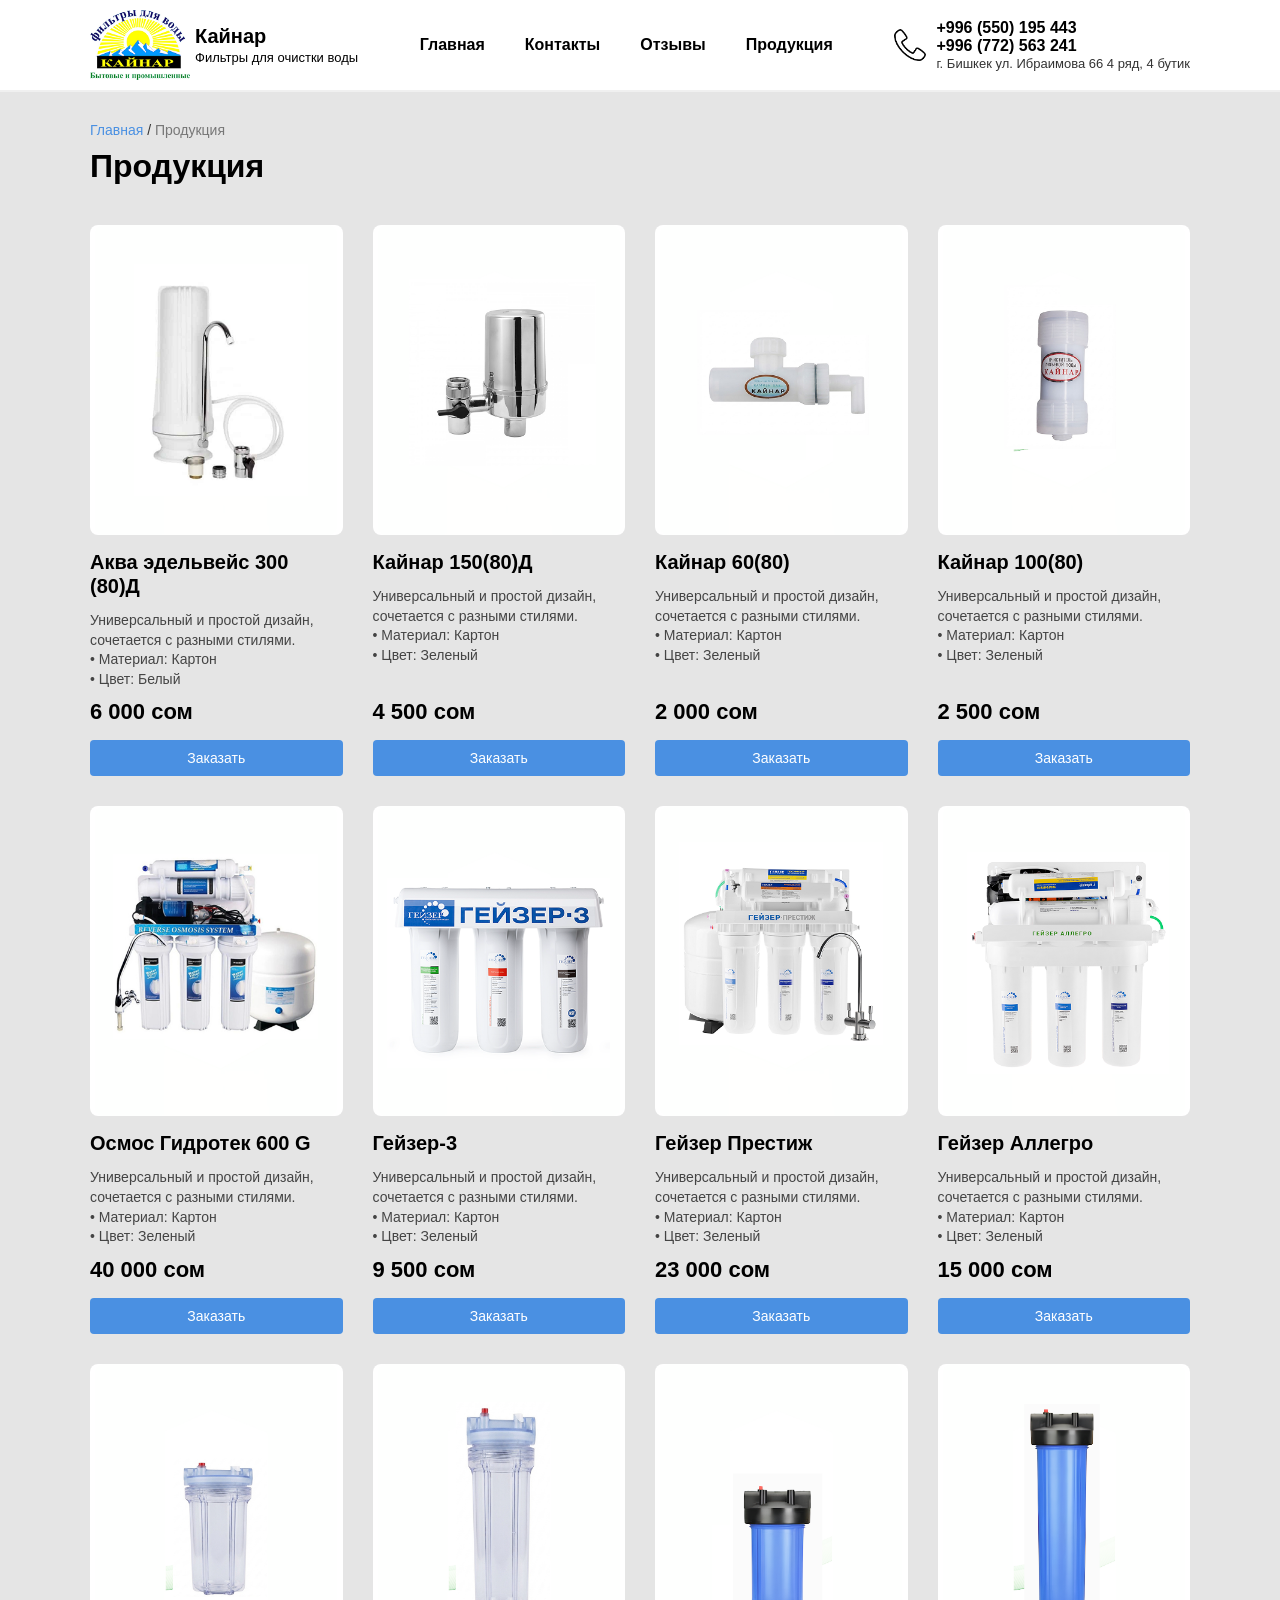
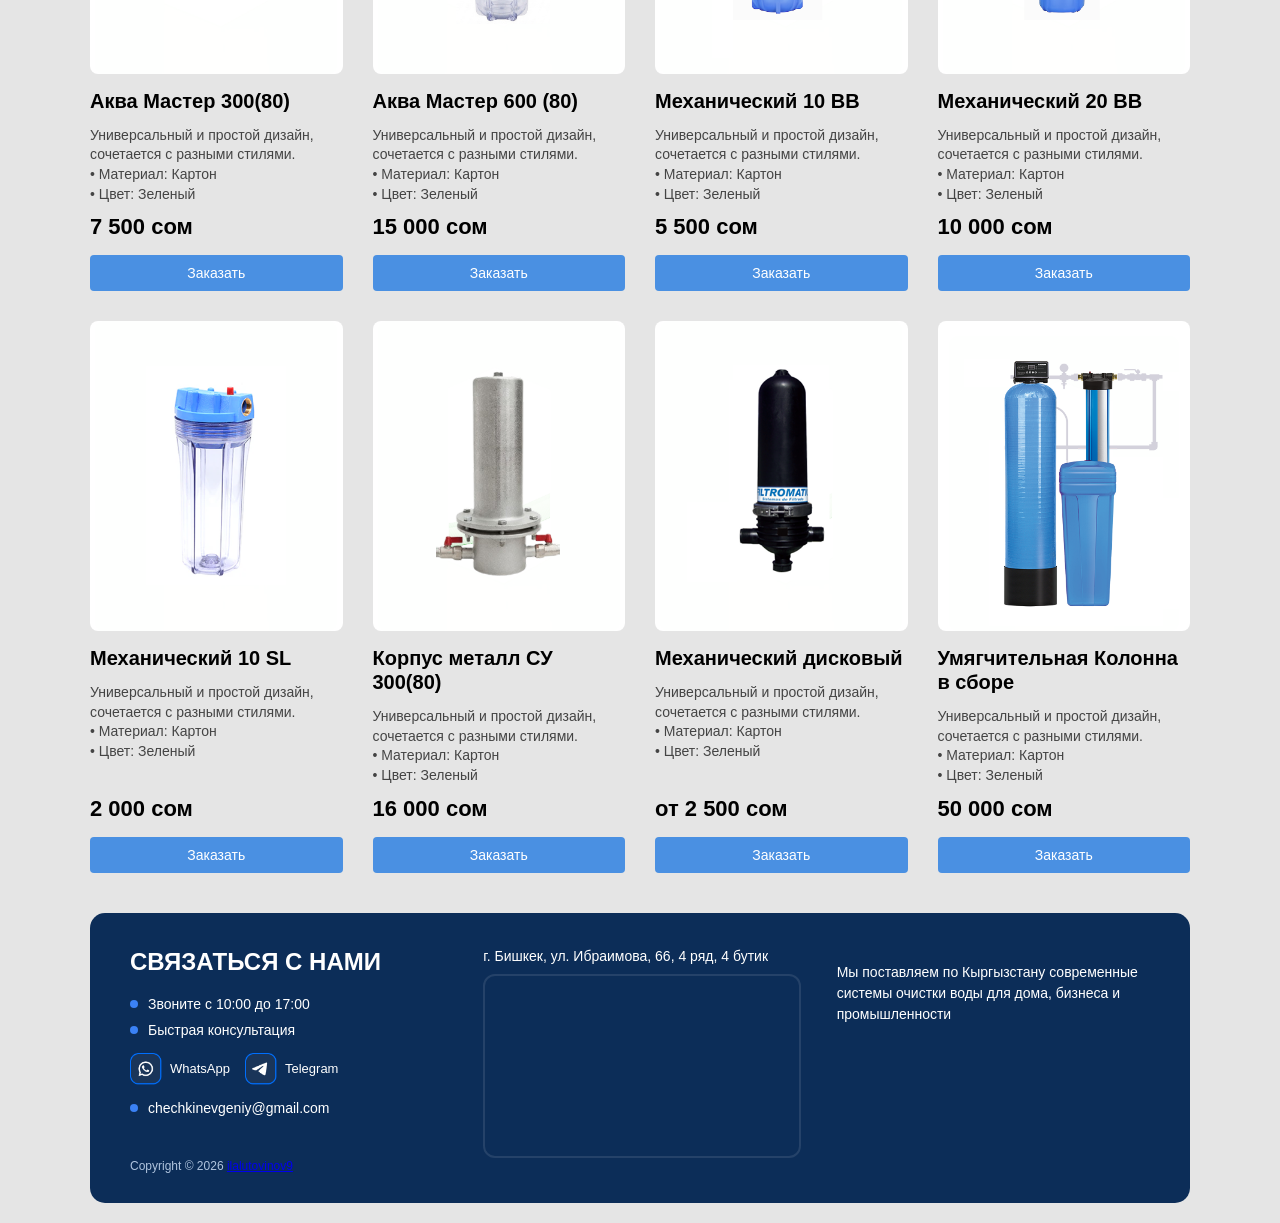
==== catalog.html @ 55c4bbbb "Update: Added SEO files and structure" ====
<!DOCTYPE html>
<html lang="ru">
<head>
    <meta charset="UTF-8">
    <title>Продукция | Кайнар</title>
    <link rel="stylesheet" href="style.css">
</head>
<body>

<header class="main-header">
    <div class="header-container">
        <a href="index.html" class="logo-box">
            <img src="images/logo.png" alt="Лого" class="logo-img">
            <div class="logo-text">
                <span class="company-name">Кайнар</span>
                <span class="company-desc">Фильтры для очистки воды</span>
            </div>
        </a>

        <nav class="main-nav">
            <a href="index.html">Главная</a>
            <a href="contacts.html">Контакты</a>
            <a href="reviews.html">Отзывы</a>
            <a href="catalog.html">Продукция</a>
        </nav>

        <div class="header-contacts">
           <img class="phone-img" src="images/phone.png" alt="Телефон">
           <div class="contacts-text-box">
                <div class="phones">
                    +996 (550) 195 443<br>
                    +996 (772) 563 241
                </div>
                <div class="address">г. Бишкек ул. Ибраимова 66 4 ряд, 4 бутик</div>
           </div>
        </div>
    </div>
</header>

<main class="products-page">
    <div class="container">
        
<div class="breadcrumbs">
    <a href="index.html">Главная</a> / <span>Продукция</span>
</div>
<h1 class="catalog-title">Продукция</h1>
        
        <div class="products-grid">
            <div class="product-card">
                <img src="images/product1.png" alt="Товар" class="product-img">
                <h3 class="product-name">Аква эдельвейс 300 (80)Д</h3>
                <p class="product-info">Универсальный и простой дизайн, сочетается с разными стилями.<br>• Материал: Картон<br>• Цвет: Белый</p>
                <div class="product-price">6 000 сом</div>
    
                <!-- Ссылка вместо кнопки -->
                <a href="https://wa.me/996550195443?text=Здравствуйте! Хочу заказать: Аква эдельвейс 300 (80)Д" 
                class="buy-btn" 
                target="_blank">
                Заказать
                </a>
            </div>
            <div class="product-card">
                <img src="images/product2.png" alt="Товар" class="product-img">
                <h3 class="product-name">Кайнар 150(80)Д</h3>
                <p class="product-info">Универсальный и простой дизайн, сочетается с разными стилями.<br>• Материал: Картон<br>• Цвет: Зеленый</p>
                <div class="product-price">4 500 сом</div>
                <!-- Ссылка вместо кнопки -->
                <a href="https://wa.me/996550195443?text=Здравствуйте! Хочу заказать: Кайнар 150(80)Д" 
                class="buy-btn" 
                target="_blank">
                Заказать
                </a>
            </div>
            <div class="product-card">
                <img src="images/product3.png" alt="Товар" class="product-img">
                <h3 class="product-name">Кайнар 60(80)</h3>
                <p class="product-info">Универсальный и простой дизайн, сочетается с разными стилями.<br>• Материал: Картон<br>• Цвет: Зеленый</p>
                <div class="product-price">2 000 сом</div>
                <!-- Ссылка вместо кнопки -->
                <a href="https://wa.me/996550195443?text=Здравствуйте! Хочу заказать: Кайнар 60(80)" 
                class="buy-btn" 
                target="_blank">
                Заказать
                </a>
            </div>
            <div class="product-card">
                <img src="images/product4.png" alt="Товар" class="product-img">
                <h3 class="product-name">Кайнар 100(80)</h3>
                <p class="product-info">Универсальный и простой дизайн, сочетается с разными стилями.<br>• Материал: Картон<br>• Цвет: Зеленый</p>
                <div class="product-price">2 500 сом</div>
                <!-- Ссылка вместо кнопки -->
                <a href="https://wa.me/996550195443?text=Здравствуйте! Хочу заказать: Кайнар 100(80)" 
                class="buy-btn" 
                target="_blank">
                Заказать
                </a>
            </div>
            <div class="product-card">
                <img src="images/product5.png" alt="Товар" class="product-img">
                <h3 class="product-name">Осмос Гидротек 600 G</h3>
                <p class="product-info">Универсальный и простой дизайн, сочетается с разными стилями.<br>• Материал: Картон<br>• Цвет: Зеленый</p>
                <div class="product-price">40 000 сом</div>
                <!-- Ссылка вместо кнопки -->
                <a href="https://wa.me/996550195443?text=Здравствуйте! Хочу заказать: Осмос Гидротек 600 G" 
                class="buy-btn" 
                target="_blank">
                Заказать
                </a>
            </div>
            <div class="product-card">
                <img src="images/product6.png" alt="Товар" class="product-img">
                <h3 class="product-name">Гейзер-3</h3>
                <p class="product-info">Универсальный и простой дизайн, сочетается с разными стилями.<br>• Материал: Картон<br>• Цвет: Зеленый</p>
                <div class="product-price">9 500 сом</div>
                <!-- Ссылка вместо кнопки -->
                <a href="https://wa.me/996550195443?text=Здравствуйте! Хочу заказать: Гейзер-3" 
                class="buy-btn" 
                target="_blank">
                Заказать
                </a>
            </div>
            <div class="product-card">
                <img src="images/product7.png" alt="Товар" class="product-img">
                <h3 class="product-name">Гейзер Престиж</h3>
                <p class="product-info">Универсальный и простой дизайн, сочетается с разными стилями.<br>• Материал: Картон<br>• Цвет: Зеленый</p>
                <div class="product-price">23 000 сом</div>
                <!-- Ссылка вместо кнопки -->
                <a href="https://wa.me/996550195443?text=Здравствуйте! Хочу заказать: Гейзер Престиж" 
                class="buy-btn" 
                target="_blank">
                Заказать
                </a>
            </div>
            <div class="product-card">
                <img src="images/product8.png" alt="Товар" class="product-img">
                <h3 class="product-name">Гейзер Аллегро</h3>
                <p class="product-info">Универсальный и простой дизайн, сочетается с разными стилями.<br>• Материал: Картон<br>• Цвет: Зеленый</p>
                <div class="product-price">15 000 сом</div>
                <!-- Ссылка вместо кнопки -->
                <a href="https://wa.me/996550195443?text=Здравствуйте! Хочу заказать: Гейзер Аллегро" 
                class="buy-btn" 
                target="_blank">
                Заказать
                </a>
            </div>
            <div class="product-card">
                <img src="images/product9.png" alt="Товар" class="product-img">
                <h3 class="product-name">Аква Мастер 300(80)</h3>
                <p class="product-info">Универсальный и простой дизайн, сочетается с разными стилями.<br>• Материал: Картон<br>• Цвет: Зеленый</p>
                <div class="product-price">7 500 сом</div>
                <!-- Ссылка вместо кнопки -->
                <a href="https://wa.me/996550195443?text=Здравствуйте! Хочу заказать: Аква Мастер 300(80)" 
                class="buy-btn" 
                target="_blank">
                Заказать
                </a>
            </div>
            <div class="product-card">
                <img src="images/product10.png" alt="Товар" class="product-img">
                <h3 class="product-name">Аква Мастер 600 (80)</h3>
                <p class="product-info">Универсальный и простой дизайн, сочетается с разными стилями.<br>• Материал: Картон<br>• Цвет: Зеленый</p>
                <div class="product-price">15 000 сом</div>
                <!-- Ссылка вместо кнопки -->
                <a href="https://wa.me/996550195443?text=Здравствуйте! Хочу заказать: Аква Мастер 600 (80)" 
                class="buy-btn" 
                target="_blank">
                Заказать
                </a>
            </div>
            <div class="product-card">
                <img src="images/product11.png" alt="Товар" class="product-img">
                <h3 class="product-name">Механический 10 ВВ</h3>
                <p class="product-info">Универсальный и простой дизайн, сочетается с разными стилями.<br>• Материал: Картон<br>• Цвет: Зеленый</p>
                <div class="product-price">5 500 сом</div>
                <!-- Ссылка вместо кнопки -->
                <a href="https://wa.me/996550195443?text=Здравствуйте! Хочу заказать: Механический 10 ВВ" 
                class="buy-btn" 
                target="_blank">
                Заказать
                </a>
            </div>
            <div class="product-card">
                <img src="images/product12.png" alt="Товар" class="product-img">
                <h3 class="product-name">Механический 20 BB</h3>
                <p class="product-info">Универсальный и простой дизайн, сочетается с разными стилями.<br>• Материал: Картон<br>• Цвет: Зеленый</p>
                <div class="product-price">10 000 сом</div>
                <!-- Ссылка вместо кнопки -->
                <a href="https://wa.me/996550195443?text=Здравствуйте! Хочу заказать: Механический 20 BB" 
                class="buy-btn" 
                target="_blank">
                Заказать
                </a>
            </div>
            <div class="product-card">
                <img src="images/product13.png" alt="Товар" class="product-img">
                <h3 class="product-name">Механический 10 SL</h3>
                <p class="product-info">Универсальный и простой дизайн, сочетается с разными стилями.<br>• Материал: Картон<br>• Цвет: Зеленый</p>
                <div class="product-price">2 000 сом</div>
                <!-- Ссылка вместо кнопки -->
                <a href="https://wa.me/996550195443?text=Здравствуйте! Хочу заказать: Механический 10 SL" 
                class="buy-btn" 
                target="_blank">
                Заказать
                </a>
            </div>
            <div class="product-card">
                <img src="images/product14.png" alt="Товар" class="product-img">
                <h3 class="product-name">Корпус металл СУ 300(80)</h3>
                <p class="product-info">Универсальный и простой дизайн, сочетается с разными стилями.<br>• Материал: Картон<br>• Цвет: Зеленый</p>
                <div class="product-price">16 000 сом</div>
                <!-- Ссылка вместо кнопки -->
                <a href="https://wa.me/996550195443?text=Здравствуйте! Хочу заказать: Корпус металл СУ 300(80)" 
                class="buy-btn" 
                target="_blank">
                Заказать
                </a>
            </div>
            <div class="product-card">
                <img src="images/product15.png" alt="Товар" class="product-img">
                <h3 class="product-name">Механический дисковый</h3>
                <p class="product-info">Универсальный и простой дизайн, сочетается с разными стилями.<br>• Материал: Картон<br>• Цвет: Зеленый</p>
                <div class="product-price">от 2 500 сом</div>
                <!-- Ссылка вместо кнопки -->
                <a href="https://wa.me/996550195443?text=Здравствуйте! Хочу заказать: Механический дисковый" 
                class="buy-btn" 
                target="_blank">
                Заказать
                </a>
            </div>
            <div class="product-card">
                <img src="images/product16.png" alt="Товар" class="product-img">
                <h3 class="product-name">Умягчительная Колонна в сборе</h3>
                <p class="product-info">Универсальный и простой дизайн, сочетается с разными стилями.<br>• Материал: Картон<br>• Цвет: Зеленый</p>
                <div class="product-price">50 000 сом</div>
                <!-- Ссылка вместо кнопки -->
                <a href="https://wa.me/996550195443?text=Здравствуйте! Хочу заказать: Умягчительная Колонна в сборе" 
                class="buy-btn" 
                target="_blank">
                Заказать
                </a>
            </div>
        </div>
    </div>
</main>

<footer class="site-footer">
    <div class="footer-content">
        <div class="footer-col footer-contacts">
            <h3 class="footer-title">СВЯЗАТЬСЯ С НАМИ</h3>
            <div class="footer-item"><span class="dot"></span> Звоните с 10:00 до 17:00</div>
            <div class="footer-item"><span class="dot"></span> Быстрая консультация</div>
            
            <div class="footer-socials">
                <a href="https://wa.me/996550195443" target="_blank" class="social-btn">
                    <img src="images/whatsapp 2.png" alt="WhatsApp">WhatsApp
                </a>
                <a href="https://t.me/chechkin_evgeniy" target="_blank" class="social-btn">
                    <img src="images/telegram 2.png" alt="Telegram">Telegram
                </a>
            </div>
            
            <div class="footer-item" style="margin-top: 15px;"><span class="dot"></span>chechkinevgeniy@gmail.com</div>
        </div>

        <div class="footer-col footer-map-col">
            <div class="footer-address">г. Бишкек, ул. Ибраимова, 66, 4 ряд, 4 бутик</div>
            <div class="footer-map">
                <iframe src="https://yandex.ru/map-widget/v1/?um=constructor%3A3f4b3d6d9913d2afb420d2ac332eafc4e55c8279417fbf033b19127374e4682c&amp;source=constructor" width="100%" height="100%" frameborder="0"></iframe>
            </div>
        </div>

        <div class="footer-col footer-desc-col">
            <p class="footer-desc">Мы поставляем по Кыргызстану современные системы очистки воды для дома, бизнеса и промышленности</p>
        </div>
    </div>
    
    <div class="footer-copyright">
        Copyright © 2026 <a href="https://www.instagram.com/ilalutovinov9/" target="_blank">ilalutovinov9</a>
    </div>
</footer>

</body>
</html>
---- style.css ----
/* --- ГЛОБАЛЬНЫЕ НАСТРОЙКИ --- */
body { 
    margin: 0; 
    padding: 0; 
    font-family: -apple-system, BlinkMacSystemFont, "Segoe UI", Roboto, Helvetica, Arial, sans-serif;
    background-color: #e5e5e5; 
}

/* --- ШАПКА (HEADER) --- */
.main-header {
    background: #fff;
    border-bottom: 2px solid #f0f0f0;
    height: 90px;
    display: flex;
    align-items: center;
}

.header-container {
    width: 100%;
    max-width: 1100px;
    margin: 0 auto;
    display: flex;
    justify-content: space-between;
    align-items: center;
    padding: 0 20px;
}

.logo-box { display: flex; align-items: center; text-decoration: none; color: #000; }
.logo-img { width: 100px; margin-right: 5px; }
.company-name { display: block; font-size: 20px; font-weight: bold; }
.company-desc { font-size: 13px; }

.main-nav { display: flex; gap: 40px; }
.main-nav a { text-decoration: none; color: #000; font-weight: 600; font-size: 16px; }

.header-contacts { display: flex; align-items: center; }
.phone-img { width: 32px; height: 32px; margin-right: 10px; }
.contacts-text-box { display: flex; flex-direction: column; justify-content: center; }
.phones { font-weight: 700; font-size: 16px; line-height: 1.1; margin: 0; }
.address { font-size: 13px; color: #333; margin-top: 2px; }

/* --- БАННЕР (HERO SECTION) --- */
.banner-wrapper {
    position: relative;
    width: 100%;
    max-width: 1100px;
    margin: 15px auto 0 auto;
}

.main-banner { width: 100%; height: auto; display: block; }

.hero-btn {
    position: absolute;
    bottom: 170px;
    left: 70px;
    background-color: #0c2d58;
    color: #fff;
    padding: 15px 17px;
    border: none;
    border-radius: 4px;
    font-size: 16px;
    font-weight: 600;
    cursor: pointer;
    text-decoration: none;
}
.hero-btn:hover { background-color: #0a2444; }

/* --- БЛОК КОНТАКТОВ С КАРТОЙ --- */
.contacts-wrapper {
    max-width: 1100px;
    margin: 5px auto; /* Убрал большой отступ сверху, чтобы прижать блок */
    padding: 40px;
    background: #ffffff;
    border-radius: 12px;
    display: flex;
    gap: 20px;
    align-items: flex-start;
    box-sizing: border-box;
}

.contacts-info { flex: 1; }
.contacts-title { font-size: 36px; font-weight: 700; margin: 0 0 20px 0; }
.phone-line { display: flex; align-items: center; gap: 10px; margin-bottom: 10px; }
.icon { width: 38px; height: 38px; }
.contacts-phones { font-size: 22px; font-weight: 650; line-height: 0.7; margin: 0; }
.contacts-details { margin-top: 25px; font-size: 15px; color: #333; line-height: 2.4; }
.contacts-email { color: #000000; text-decoration: underline; display: block; margin-top: 10px; }

.contacts-map {
    flex: 0 0 50%;
    max-width: 50%;
    height: 300px;
    border-radius: 12px;
    overflow: hidden;
}
.contacts-map img { width: 100%; height: 100%; object-fit: cover; display: block; }

/* Убираем стандартные рамки ссылок вокруг изображений */
a img {
    border: none;
    outline: none;
    transition: transform 0.2s; /* Добавляем легкую анимацию при наведении */
}

/* Эффект при наведении на иконку (опционально) */
a img:hover {
    transform: scale(1.1); /* Иконка слегка увеличивается */
}

.site-footer {
    background-color: #0c2d58; /* Тёмно-синий фон */
    color: #ffffff;
    padding: 40px 20px 20px;
    margin-top: 40px;
}


/* --- ПОДВАЛ --- */
.site-footer {
    background-color: #0c2d58;
    color: #fff;
    padding: 35px 40px 30px 40px;
    border-radius: 15px;
    max-width: 1100px;
    margin: 20px auto;
    box-sizing: border-box;
}

.footer-content {
    display: flex;
    justify-content: space-between;
    gap: 40px;
    align-items: flex-start;
}

.footer-col { flex: 1; }

/* --- ТЕКСТ И ЗАГОЛОВКИ --- */
.footer-title { 
    margin: 0 0 20px 0; 
    font-size: 24px; 
}

.footer-item { 
    display: flex; 
    align-items: center; 
    margin-bottom: 10px; 
    font-size: 14px; 
}

.dot { 
    width: 8px; 
    height: 8px; 
    background-color: #3b82f6; 
    border-radius: 50%; 
    margin-right: 10px; 
    flex-shrink: 0;
}

.footer-phones { 
    font-weight: bold; 
    font-size: 16px; 
    margin: 5px 0 15px 20px; 
    line-height: 1.4; 
}

.footer-desc { 
    font-size: 14px; 
    line-height: 1.5; 
}

/* --- СОЦСЕТИ --- */
.footer-socials { 
    display: flex;        
    flex-direction: row;  
    flex-wrap: wrap;      
    gap: 15px;            
    margin: 15px 0; 
}

.social-btn { 
    display: flex; 
    align-items: center; 
    color: #fff; 
    text-decoration: none; 
    font-size: 13px;      
}

.social-btn img { 
    width: 32px;          
    height: 32px; 
    margin-right: 8px;    
}

/* --- КАРТА И АДРЕС --- */
.footer-address { 
    margin-bottom: 10px; 
    font-size: 14px; 
}

.footer-map { 
    width: 100%;
    height: 180px;            
    border-radius: 12px;      
    overflow: hidden;
    margin-top: 10px;
    border: 2px solid rgba(255, 255, 255, 0.1);
}

/* --- КОПИРАЙТ --- */
.footer-copyright {
    margin-top: 1px; 
    font-size: 12px;
    color: #b0c4de;
    text-align: left;
}


/* --- ХЛЕБНЫЕ КРОШКИ --- */

.breadcrumbs-container a {
    text-decoration: none;
    color: #0c2d58;            /* Твой фирменный темно-синий цвет */
}

.breadcrumbs-container a:hover {
    text-decoration: underline;
}


/* --- ОПТИМИЗАЦИЯ ДЛЯ МОБИЛОК --- */

@media (max-width: 768px) {
    /* Делаем контейнеры на всю ширину */
    .header-container, 
    .banner-wrapper, 
    .contacts-wrapper, 
    .site-footer {
        width: 100% !important;
        padding: 0 15px !important;
        box-sizing: border-box;
    }

    /* Шапка: скрываем или перестраиваем контакты */
    .header-contacts { display: none; }

    /* Контакты: карта под текст */
    .contacts-wrapper {
        flex-direction: column;
    }
    .contacts-map {
        flex: 0 0 100%;
        max-width: 100%;
        height: 250px;
        margin-top: 20px;
    }

    /* Подвал: колонки друг под другом */
    .footer-content {
        flex-direction: column;
        gap: 30px;
    }
    
    /* Убираем лишние отступы для кнопок в мобильной версии */
    .hero-btn {
        bottom: 20px;
        left: 20px;
        padding: 10px 15px;
        font-size: 14px;
    }
}


/* --- СЕКЦИЯ --- */
.features-section {
    padding: 10px 20px;
    background-color: transparent; 
}

/* --- КОНТЕЙНЕР --- */
.features-container {
    max-width: 1100px; 
    margin: 0 auto;
    display: grid;
    grid-template-columns: repeat(3, 1fr);
    gap: 15px; 
}

/* --- КАРТОЧКА --- */
.feature-card {
    background-color: #ffffff; 
    padding: 30px;
    border-radius: 1px; 
    box-shadow: 0 4px 20px rgba(0, 0, 0, 0.05); 
    display: flex;
    flex-direction: column;
    text-align: left;
}

/* --- НОВЫЙ КОНТЕЙНЕР ДЛЯ ИКОНКИ И ЗАГОЛОВКА --- */
.feature-header {
    display: flex;
    align-items: center; /* Выравнивание по центру по вертикали */
    margin-bottom: 15px;
    gap: 12px; /* Расстояние между иконкой и текстом */
}

.feature-icon {
    width: 35px; /* Немного меньше для лучшего вида в строке */
    height: 35px;
    object-fit: contain;
}

.feature-card h3 {
    margin: 0; /* Убираем лишние отступы */
    font-size: 18px;
    font-weight: 700;
    color: #000;
    font-family: sans-serif;
}

/* --- ТЕКСТ --- */
.feature-card p {
    margin: 0;
    font-size: 14px;
    line-height: 1.5;
    color: #333;
    font-family: sans-serif;
}

/* --- АДАПТИВ --- */
@media (max-width: 768px) {
    .features-container {
        grid-template-columns: 1fr;
    }
}

/* --- КАРТОЧКА --- */
.feature-card {
    background-color: #ffffff;
    padding: 25px;
    border-radius: 10px;
    box-shadow: 0 4px 20px rgba(0, 0, 0, 0.05);
    display: flex;
    flex-direction: column;
    
    /* ДОБАВЛЕНО: Плавная анимация для увеличения и тени */
    transition: transform 0.3s ease, box-shadow 0.3s ease; 
}

/* --- ЭФФЕКТ ПРИ НАВЕДЕНИИ (НОВОЕ) --- */
.feature-card:hover {
    transform: scale(1.03); /* Чуть-чуть увеличиваем карточку (на 3%) */
    box-shadow: 0 10px 25px rgba(0, 0, 0, 0.1); /* Делаем тень чуть больше и заметнее */
}

.reviews-wrapper { max-width: 1100px; margin: 40px auto; padding: 0 20px; }
.reviews-title { font-size: 36px; margin-bottom: 30px; }

.reviews-grid { 
    display: grid; 
    grid-template-columns: repeat(3, 1fr); 
    gap: 30px; 
    margin-bottom: 40px;
}

.review-text { font-size: 14px; line-height: 1.5; color: #333; margin-bottom: 20px; }

.reviewer { display: flex; align-items: center; font-weight: 600; }
.avatar { width: 50px; height: 50px; border-radius: 50%; margin-right: 15px; object-fit: cover; }

.btn-review { 
    background-color: #4a90e2; color: #fff; padding: 15px 30px; 
    text-decoration: none; border-radius: 5px; font-weight: bold; 
    display: inline-block; 
}

/* Адаптив для мобилок */
@media (max-width: 768px) {
    .reviews-grid { grid-template-columns: 1fr; }
}

/* Контейнер-подложка как на фото 1 */
.reviews-container {
    background-color: #ffffff;
    max-width: 1200px; /* или ваш размер */
    margin: 40px auto;
    padding: 40px;
    border-radius: 20px; /* скругление углов */
    box-shadow: 0 4px 15px rgba(0,0,0,0.05); /* легкая тень для объема */
}

/* Удалите margin из .reviews-wrapper, так как теперь отступы у контейнера */
.reviews-wrapper { 
    max-width: 1100px; 
    margin: 0 auto; 
    padding: 0; 
}

.reviews-title { font-size: 36px; margin-bottom: 30px; }

.reviews-grid { 
    display: grid; 
    grid-template-columns: repeat(3, 1fr); 
    gap: 30px; 
    margin-bottom: 40px;
}

/* Остальные стили можно оставить без изменений */
.review-text { font-size: 14px; line-height: 1.5; color: #333; margin-bottom: 20px; }
.reviewer { display: flex; align-items: center; font-weight: 600; }
.avatar { width: 50px; height: 50px; border-radius: 50%; margin-right: 15px; object-fit: cover; }
.btn-review { 
    background-color: #4a90e2; color: #fff; padding: 15px 30px; 
    text-decoration: none; border-radius: 5px; font-weight: bold; 
    display: inline-block; 
}

@media (max-width: 768px) {
    .reviews-container { padding: 20px; }
    .reviews-grid { grid-template-columns: 1fr; }
}



.reviews-wrapper {
    max-width: 1000px;
    margin: 20px auto;
    background-color: #ffffff; /* Белый фон */
    padding: 50px;             /* Внутренние отступы */
    border-radius: 10px;       /* Закругление углов */
    height: 370px; /* Блок будет ровно 300 пикселей */
}

.reviews-wrapper {
    max-width: 1020px;
    margin: 5px auto;
    background-color: #ffffff;
    
    /* Регулируй эти значения: */
    padding: 30px 40px; /* 60px сверху/снизу, 40px слева/справа */
    
    border-radius: 15px;
}


/* 1. Регулировка отступа после хлебных крошек */
.breadcrumbs {
    margin-bottom: 10px !important; /* Уменьшаем расстояние до заголовка "Отзывы" */
}

/* 2. Регулировка отступа после самого заголовка "Отзывы" */
.reviews-title {
    font-size: 36px;
    margin-bottom: 20px; /* Уменьшаем расстояние между заголовком и карточками */
    margin-top: 0;       /* Убираем лишний верхний отступ, если он есть */
}

.contacts-map-title {
    font-size: 36px;
    margin-bottom: 200px; /* Уменьшаем расстояние между заголовком и карточками */
    margin-top: 0;       /* Убираем лишний верхний отступ, если он есть */
}


.reviews-wrapper2 {
    max-width: 1000px;
    margin: 20px auto;
    background-color: #ffffff; /* Белый фон */
    padding: 50px;             /* Внутренние отступы */
    border-radius: 10px;       /* Закругление углов */
    height: 280px; /* Блок будет ровно 300 пикселей */
}

.reviews-wrapper2 {
    max-width: 1020px;
    margin: 5px auto;
    background-color: #ffffff;
    
    /* Регулируй эти значения: */
    padding: 40px 40px; /* 60px сверху/снизу, 40px слева/справа */
    
    border-radius: 15px;
}


/* 2. Регулировка отступа после самого заголовка "Отзывы" */
.reviews-title2 {
    font-size: 36px;
    margin-bottom: 20px; /* Уменьшаем расстояние между заголовком и карточками */
    margin-top: 0;       /* Убираем лишний верхний отступ, если он есть */
}

.contacts-map-title {
    font-size: 36px;
    margin-bottom: 200px; /* Уменьшаем расстояние между заголовком и карточками */
    margin-top: 0;       /* Убираем лишний верхний отступ, если он есть */
}





/*Католог css*/



/* Базовые стили для секции */
.container { max-width: 1200px; margin: 0 auto; padding: 0 20px; }
.catalog-title { font-size: 32px; margin-bottom: 30px; }

/* Сетка 4 колонки */
.products-grid {
    display: grid;
    grid-template-columns: repeat(4, 1fr);
    gap: 20px;
}

/* Карточка товара */
.product-card {
    border-radius: 8px;
    text-align: center;
    display: flex;
    flex-direction: column;
}

.product-img { width: 100%; height: auto; margin-bottom: 15px; }
.product-name { font-size: 18px; margin: 10px 0; }
.product-info { font-size: 14px; color: #555; text-align: left; margin-bottom: 15px; }
.product-price { font-size: 20px; font-weight: bold; margin-bottom: 15px; margin-top: auto; }

/* Кнопка */
.buy-btn {
    background-color: #3b82f6;
    color: white;
    border: none;
    padding: 12px;
    border-radius: 4px;
    cursor: pointer;
    font-weight: bold;
}
.buy-btn:hover { background-color: #2563eb; }

/* Адаптив для планшетов */
@media (max-width: 992px) {
    .products-grid { grid-template-columns: repeat(2, 1fr); }
}

/* Удаляем фон и рамки, делаем элементы чистыми */
.products-grid {
    display: grid;
    grid-template-columns: repeat(4, 1fr);
    gap: 30px; /* Немного увеличим расстояние, чтобы не слипались */
    margin: 40px 0;
}

.product-card {
    background: transparent; /* Убираем белый фон */
    border: none;           /* Убираем рамку */
    display: flex;
    flex-direction: column;
    text-align: left;       /* Текст выравниваем влево, как на фото */
}

/* Настройки изображения */
.product-img {
    width: 100%;
    aspect-ratio: 1 / 1;    /* Квадратная форма для единообразия */
    object-fit: contain;    /* Картинка полностью помещается без обрезки */
    background: #f4f4f4;    /* Можно оставить легкий серый фон под фото */
    border-radius: 8px;
    margin-bottom: 15px;
}

/* Текстовые стили */
.product-name { font-size: 20px; font-weight: bold; margin: 10px 0; }
.product-info { font-size: 14px; color: #333; margin-bottom: 10px; line-height: 1.4; }
.product-price { font-size: 20px; font-weight: 800; margin-bottom: 15px; }

/* Кнопка "Заказать" */
.buy-btn {
    background-color: #4a90e2;
    color: #fff;
    border: none;
    padding: 12px;
    border-radius: 4px;
    cursor: pointer;
    font-weight: bold;
    width: 100%;
}



/* Убираем серый фон и делаем фото чуть меньше */
.product-img {
    width: 85%;          /* Уменьшили размер картинки */
    margin: 0 auto 15px; /* Центрируем и добавляем отступ снизу */
    background: none;    /* Убрали серый фон */
    display: block;
}

/* Настройка шрифтов (убираем лишнюю жирность) */
.product-card {
    background: transparent;
    border: none;
    display: flex;
    flex-direction: column;
    text-align: left;
    font-weight: 400; /* Стандартный вес шрифта (не жирный) */
}

.product-name { 
    font-size: 18px; 
    font-weight: 600; /* Чуть жирнее заголовка, но не "bold" */
    margin: 10px 0; 
}

.product-info { 
    font-size: 13px; 
    color: #555; 
    margin-bottom: 10px; 
}

.product-price { 
    font-size: 18px; 
    font-weight: 700; /* Цена остается акцентной */
    margin-bottom: 15px; 
}


/* Этот класс гарантирует, что контент не выйдет за рамки подвала */
.container {
    max-width: 120px; /* Ширина твоего контента */
    margin: 0 auto;    /* Центрирует по середине */
    padding: 0 20px;   /* Отступы по бокам (чтобы контент не прилипал к краям) */
}

/* Сетка товаров */
.products-grid {
    display: grid;
    grid-template-columns: repeat(4, 1fr); /* 4 колонки */
    gap: 20px; /* Расстояние между товарами */
    width: 100%; /* Занимает всю ширину контейнера */
}

/* Контейнер для выравнивания по ширине подвала */
.container {
    max-width: 1140px;
    margin: 0 auto;
    padding: 0 20px;
    box-sizing: border-box;
}

.catalog-title {
    font-size: 32px;
    margin: 40px 0;
    font-weight: 700;
}

/* Сетка продукции */
.products-grid {
    display: grid;
    grid-template-columns: repeat(4, 1fr);
    gap: 30px;
    margin-bottom: 60px;
}

/* Карточки */
.product-card {
    display: flex;
    flex-direction: column;
    text-align: left;
    background: transparent;
}

.product-img {
    width: 85%;
    margin: 0 0 15px 0;
    display: block;
}

.product-name {
    font-size: 18px;
    font-weight: 600;
    margin: 0 0 10px 0;
}

.product-info {
    font-size: 13px;
    color: #444;
    margin-bottom: 10px;
    line-height: 1.4;
}

.product-price {
    font-size: 18px;
    font-weight: 700;
    margin-bottom: 15px;
    margin-top: auto;
}

.buy-btn {
    background-color: #4a90e2;
    color: #fff;
    border: none;
    padding: 12px;
    border-radius: 4px;
    cursor: pointer;
    font-weight: 600;
    width: 100%;
}

.buy-btn:hover {
    background-color: #357abd;
}



/* --- Сетка товаров --- */
.products-grid {
    display: grid;
    grid-template-columns: repeat(4, 1fr);
    gap: 20px; /* Уменьшили расстояние между карточками как на рефе */
    margin-bottom: 40px;
}

/* --- Карточка товара --- */
.product-card {
    display: flex;
    flex-direction: column;
    padding: 0; /* Убираем лишние отступы внутри */
    background: transparent;
    border: none;
}

/* --- Фото --- */
.product-img {
    width: 60%; /* Уменьшаем фото, чтобы оно не занимало весь блок */
    margin: 0 auto 20px auto; /* Центрируем фото и даем отступ снизу */
    display: block;
    object-fit: contain;
}

/* --- Текст --- */
.product-name {
    font-size: 18px;
    font-weight: 700;
    margin: 0 0 10px 0;
    line-height: 1.2;
}

.product-info {
    font-size: 13px;
    color: #444;
    margin-bottom: 10px;
    line-height: 1.4;
}

.product-price {
    font-size: 18px;
    font-weight: 800;
    margin-bottom: 15px;
    margin-top: auto; /* Прижимает цену к кнопке */
}

/* --- Кнопка (как на рефе) --- */
.buy-btn {
    background-color: #4a90e2; /* Тот самый синий цвет */
    color: white;
    border: none;
    padding: 10px 0;
    width: 100%;
    font-size: 14px;
    font-weight: 600;
    cursor: pointer;
    border-radius: 4px;
    transition: background 0.2s;
}

.buy-btn:hover {
    background-color: #357abd;
}


.product-img {
    width: 125%; /* Попробуй это значение, оно будет занимать 80% ширины карточки */
    margin: 0 auto 20px auto; /* Центрирование */
    display: block;
    object-fit: contain; /* Чтобы картинка не растягивалась и не искажалась */
}



/* 1. Сетка: гарантируем, что она занимает ровно 100% ширины контейнера */
.products-grid {
    display: grid;
    grid-template-columns: repeat(4, 1fr);
    gap: 20px;
    width: 100%; /* Должна быть строго 100% от контейнера */
}

/* 2. Карточка: фиксируем, чтобы ничего не вылезало */
.product-card {
    display: flex;
    flex-direction: column;
    width: 100%; /* Карточка должна быть шириной ровно в свою колонку */
    min-width: 0; /* Важно: это не дает содержимому растягивать карточку */
    background: transparent;
}

/* 3. Картинка: делаем её послушной */
.product-img {
    display: block;
    width: 100%;       /* Занимает всю ширину карточки */
    height: 400px;     /* Задай фиксированную высоту (подбери под свой вкус) */
    object-fit: contain; /* Картинка масштабируется внутри, не ломая верстку */
    margin: 0 auto 20px auto;
}


.product-img {
    display: block;
    width: 100%;
    height: 300px; /* Уменьши здесь, если 400 много */
    object-fit: contain; 
    /* margin: 0 auto 5px auto; */ /* Поставь здесь 5px вместо 20px, чтобы прижать к тексту */
}

/* 1. Сетка товаров */
.products-grid {
    display: grid;
    grid-template-columns: repeat(4, 1fr);
    gap: 30px; /* Расстояние между карточками */
    width: 100%;
}

/* 2. Карточка товара */
.product-card {
    display: flex;
    flex-direction: column;
    width: 100%;
    /* Важно: убери любой padding или border, если они есть */
    padding: 0;
    margin: 0;
    background: transparent;
}

/* 3. Картинка - вот тут самое главное для исправления внешнего вида */
.product-img {
    display: block;
    width: 100%;       /* Картинка заполняет ширину карточки */
    height: 250px;     /* Установи фиксированную высоту (подбери под свой вкус) */
    object-fit: contain; /* Картинка будет "вписана" в блок, а не растянута */
    margin: 0 auto 15px auto; /* Центрируем и ставим отступ до текста */
    background: #ffffff; /* Если нужно, чтобы был белый фон */
}

.product-img {
    width: 100%;
    height: 320px;       /* Установи единую высоту для всех */
    object-fit: contain; /* Картинка НЕ растягивается, а вписывается в 250px */
    display: block;
    margin: 0 auto 20px auto;
}


/* Жирность заголовка товара */
.product-name {
    font-weight: 700; /* Меняй здесь */
}

/* Жирность описания */
.product-info {
    font-weight: 400; /* Обычно оставляют обычным */
}

/* Жирность цены */
.product-price {
    font-weight: 700; /* Делает цену акцентной */
}



.buy-btn {
    /* Настройка высоты */
    padding: 12px 0; /* Меняй первое число (12px), чтобы менять высоту */
    
    /* Дополнительно для идеального вида */
    font-weight: 500; /* Жирность текста внутри кнопки */
    border: none;
    cursor: pointer;
}


/* 1. Заголовок товара */
.product-name {
    font-size: 20px;       /* РАЗМЕР ТЕКСТА: поменяй на свой */
    font-weight: 700;      /* Жирность */
    margin-bottom: -1px;   /* Отступ */
}

/* 2. Описание товара */
.product-info {
    font-size: 14px;       /* РАЗМЕР ТЕКСТА: поменяй на свой */
    font-weight: 450;      /* Жирность */
    margin-bottom: 10px;   /* Отступ до цены */
}

/* 3. Цена */
.product-price {
    font-size: 22px;       /* РАЗМЕР ТЕКСТА: поменяй на свой */
    font-weight: 700;      /* Жирность */
    margin-bottom: 15px;   /* Отступ до кнопки */
}

/* Добавь это к твоему классу .product-img */
.product-img {
    display: block;
    width: 100%;
    height: 310px; 
    object-fit: contain;
    margin: 0 auto 15px auto;
    
    /* Эти две строчки отвечают за плавность */
    transition: transform 0.3s ease; 
}

/* А это — само действие при наведении */
.product-card:hover .product-img {
    transform: scale(1.05); /* Увеличивает картинку на 5% */
}


.breadcrumbs {
    font-size: 14px;
    margin: 10px 0 -5px 0; /* Отступы сверху и снизу */
    color: #333;
}

.breadcrumbs a {
    color: #4a90e2; /* Синий цвет для ссылки */
    text-decoration: none;
}

.breadcrumbs a:hover {
    text-decoration: underline;
}

.breadcrumbs span {
    color: #777; /* Серый цвет для текущей страницы */
}
.breadcrumbs {
    font-size: 14px;
    /* margin: верх право низ лево */
    margin: 30px 0 1px 0; 
    color: #333;
}


/* Настройка хлебных крошек */
.breadcrumbs {
    font-size: 14px;
    margin: 30px 0 15px 0; 
    color: #333;
}

/* Настройка заголовка Продукция */
.catalog-title {
    margin-top: 0;        /* Полностью убираем отступ сверху */
    margin-bottom: 25px;  /* Отступ снизу до начала карточек товаров */
    font-size: 32px;      /* Размер шрифта, если нужно изменить */
}



/* --- АДАПТИВ ДЛЯ ТЕЛЕФОНОВ --- */
@media (max-width: 768px) {
    /* 1. Делаем сетку в 2 колонки вместо 4 */
    .products-grid {
        grid-template-columns: repeat(2, 1fr);
        gap: 10px; /* Уменьшаем отступы между карточками */
    }

    /* 2. Уменьшаем размеры шрифтов */
    .product-name {
        font-size: 16px !important;
    }
    
    .product-price {
        font-size: 16px !important;
    }

    .product-info {
        font-size: 12px !important;
    }

    /* 3. Уменьшаем высоту картинок для мобилок */
    .product-img {
        height: 150px; 
    }

    /* 4. Немного уменьшаем саму кнопку */
    .buy-btn {
        padding: 8px 0;
        font-size: 13px;
    }
}


/* Убираем синий цвет и подчеркивание для твоих ссылок */
.contact-link {
    color: inherit;         /* Цвет будет таким же, как у обычного текста */
    text-decoration: none;  /* Убирает подчеркивание */
}

.contact-link:hover {
    text-decoration: underline; /* Появляется подчеркивание при наведении */
    color: #4a90e2;             /* Можно добавить легкий цвет при наведении */
}

/* Применяем к твоим ссылкам */
.contact-link {
    color: #777;            /* Укажи здесь точный цвет твоего копирайта (hex или rgb) */
    text-decoration: none;  /* Убираем подчеркивание */
    cursor: pointer;        /* Оставляем курсор в виде "руки", чтобы было понятно, что это ссылка */
}

/* Отменяем изменение цвета при наведении */
.contact-link:hover {
    color: #777;            /* Цвет остается тем же при наведении */
    text-decoration: none;  /* Подчеркивание не появляется */
}

/* Отменяем изменение цвета, если ссылка уже была посещена */
.contact-link:visited {
    color: #777;
}


/* Применяем к классу ссылки в футере */
.contact-link,
.contact-link:visited,
.contact-link:hover,
.contact-link:active {
    color: #777 !important; /* Укажи тут точный серый цвет копирайта */
    text-decoration: none;
    background-color: transparent;
}


.buy-btn {
    display: block;
    width: 100%;
    padding: 10px 0;
    text-align: center;
    background-color: #4a90e2; /* Твой цвет фона */
    color: white !important;    /* Принудительно белый текст */
    text-decoration: none !important; /* Убирает подчеркивание */
    border-radius: 4px;        /* Твои скругленные углы */
    box-sizing: border-box;    /* Чтобы паддинги не ломали ширину */
}

/* Чтобы при наведении ничего не менялось */
.buy-btn:hover {
    color: white !important;
    text-decoration: none !important;
}
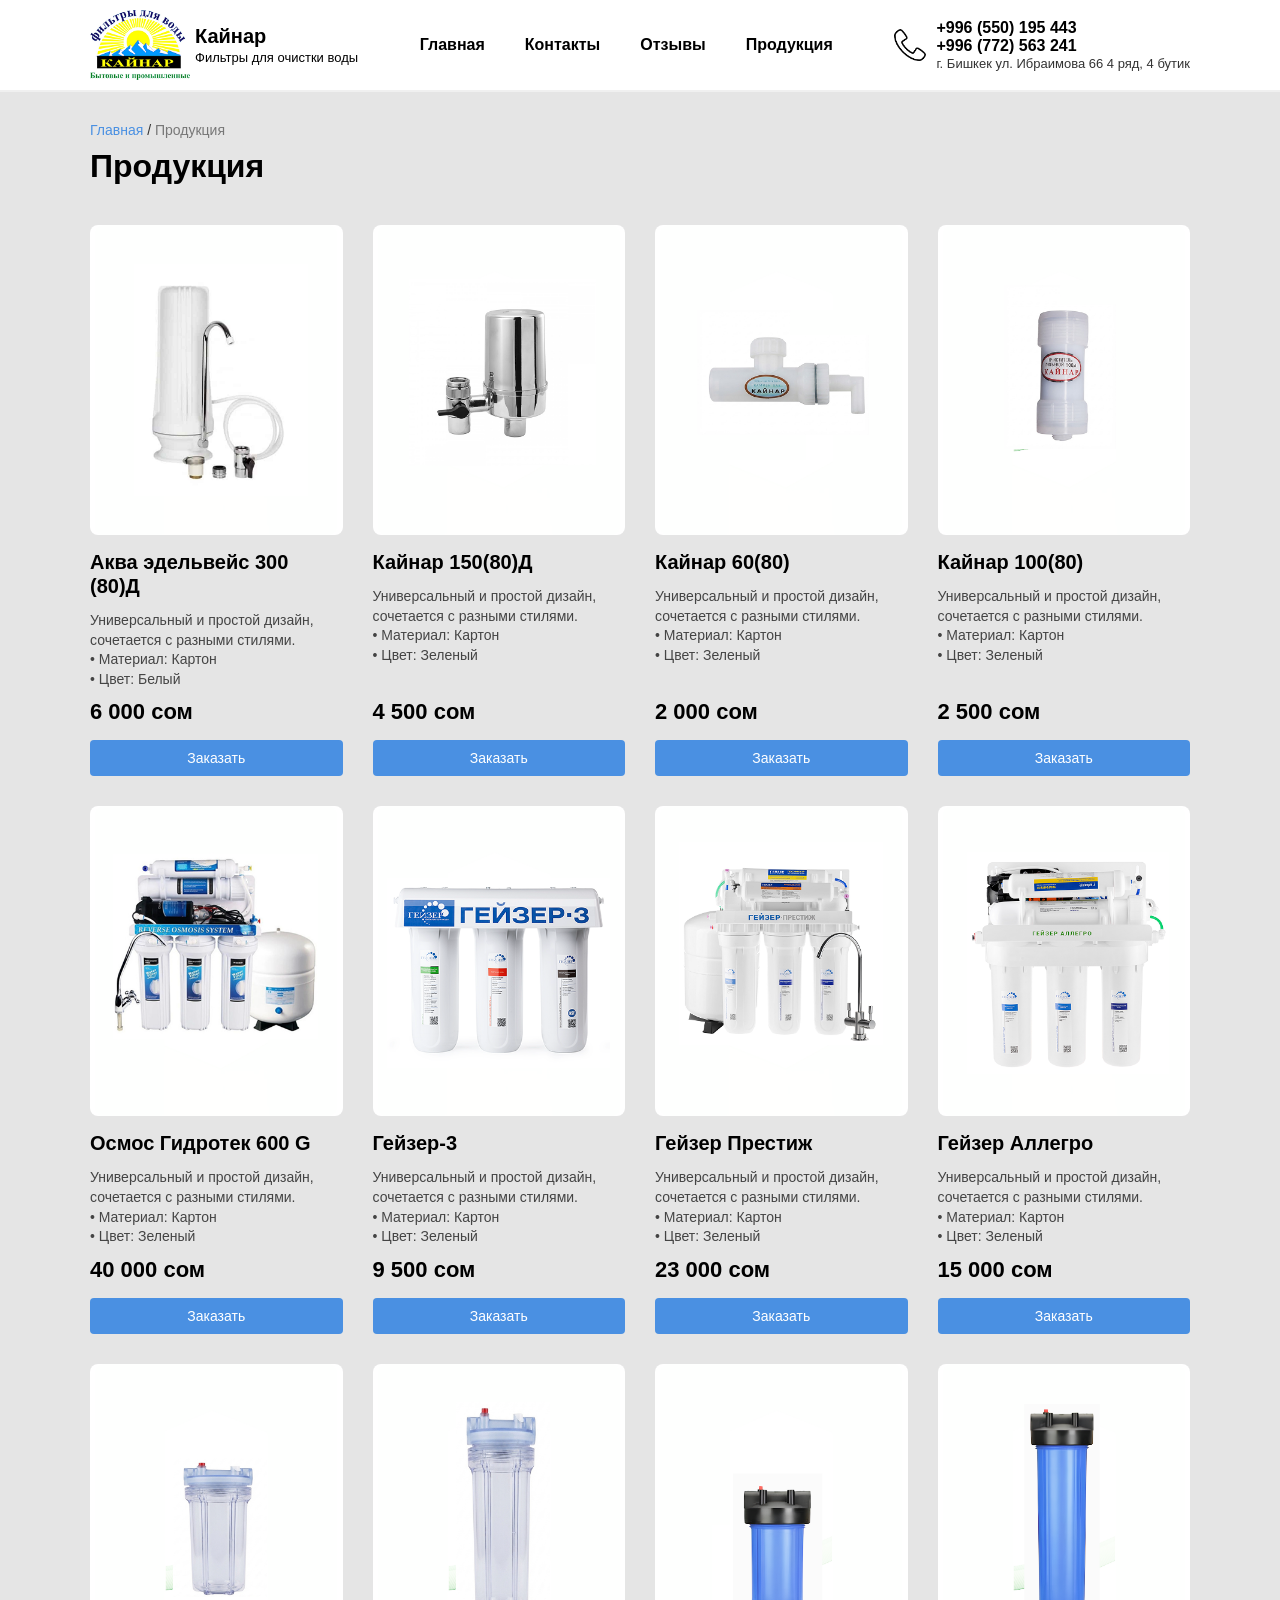
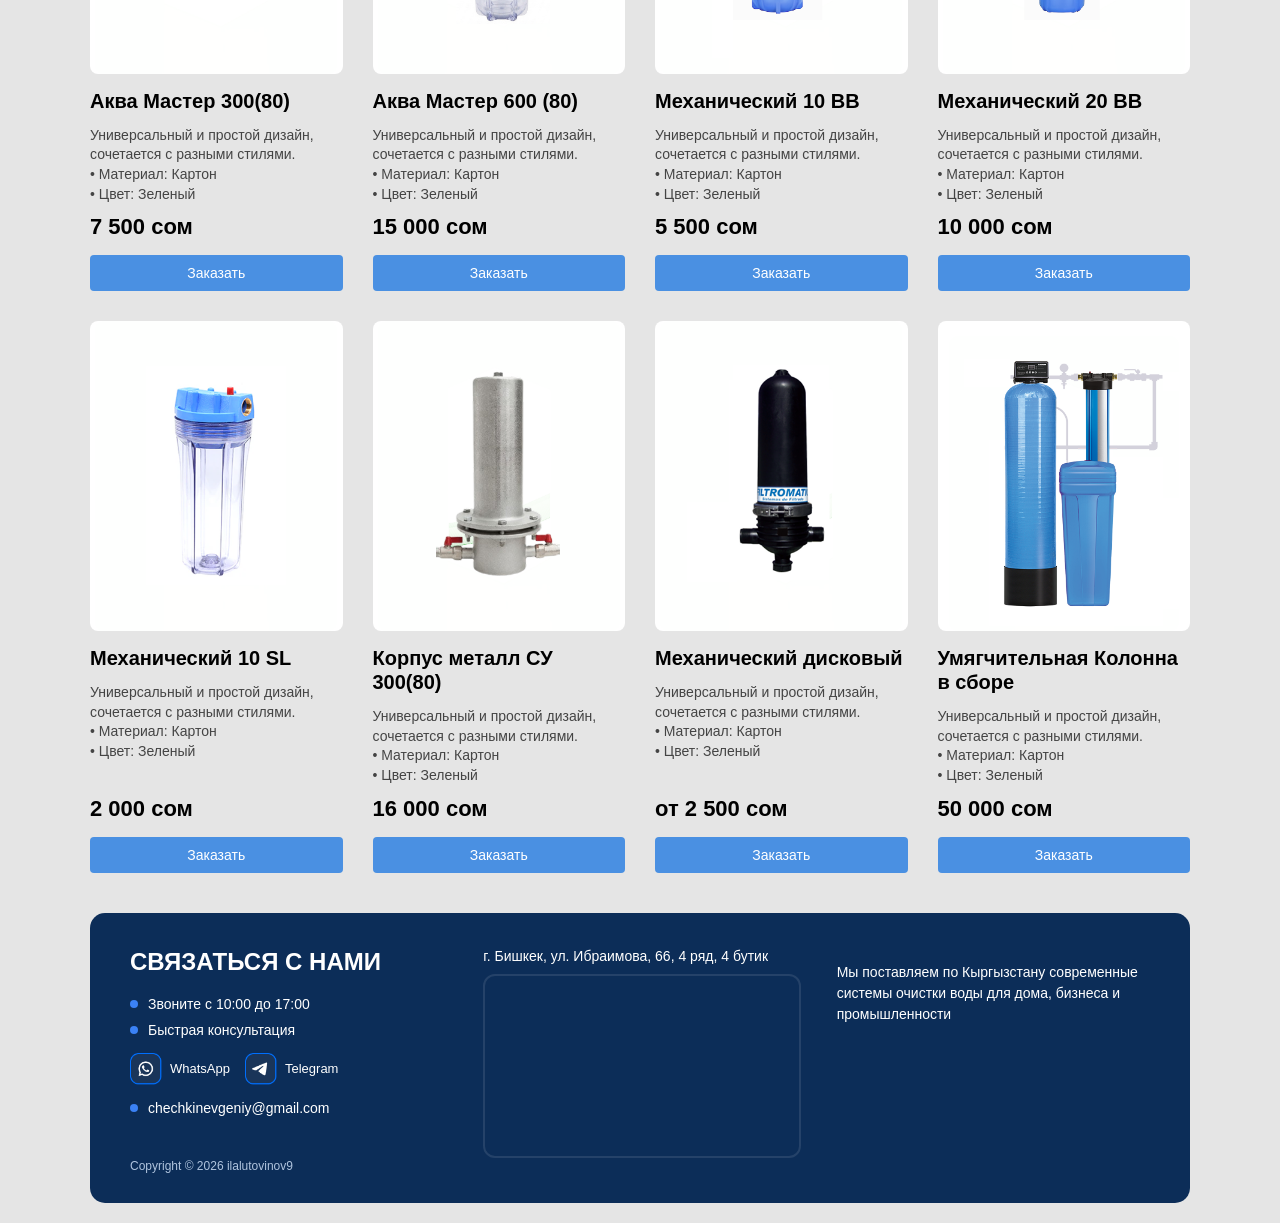
==== commit bd4556a7: "New appdate" ====
--- a/catalog.html
+++ b/catalog.html
@@ -53,7 +53,7 @@
                 <div class="product-price">6 000 сом</div>
     
                 <!-- Ссылка вместо кнопки -->
-                <a href="https://wa.me/996550195443?text=Здравствуйте! Хочу заказать: Аква эдельвейс 300 (80)Д" 
+                <a href="https://wa.me/996772563241?text=Здравствуйте! Хочу заказать: Аква эдельвейс 300 (80)Д" 
                 class="buy-btn" 
                 target="_blank">
                 Заказать
@@ -65,7 +65,7 @@
                 <p class="product-info">Универсальный и простой дизайн, сочетается с разными стилями.<br>• Материал: Картон<br>• Цвет: Зеленый</p>
                 <div class="product-price">4 500 сом</div>
                 <!-- Ссылка вместо кнопки -->
-                <a href="https://wa.me/996550195443?text=Здравствуйте! Хочу заказать: Кайнар 150(80)Д" 
+                <a href="https://wa.me/996772563241?text=Здравствуйте! Хочу заказать: Кайнар 150(80)Д" 
                 class="buy-btn" 
                 target="_blank">
                 Заказать
@@ -77,7 +77,7 @@
                 <p class="product-info">Универсальный и простой дизайн, сочетается с разными стилями.<br>• Материал: Картон<br>• Цвет: Зеленый</p>
                 <div class="product-price">2 000 сом</div>
                 <!-- Ссылка вместо кнопки -->
-                <a href="https://wa.me/996550195443?text=Здравствуйте! Хочу заказать: Кайнар 60(80)" 
+                <a href="https://wa.me/996772563241?text=Здравствуйте! Хочу заказать: Кайнар 60(80)" 
                 class="buy-btn" 
                 target="_blank">
                 Заказать
@@ -89,7 +89,7 @@
                 <p class="product-info">Универсальный и простой дизайн, сочетается с разными стилями.<br>• Материал: Картон<br>• Цвет: Зеленый</p>
                 <div class="product-price">2 500 сом</div>
                 <!-- Ссылка вместо кнопки -->
-                <a href="https://wa.me/996550195443?text=Здравствуйте! Хочу заказать: Кайнар 100(80)" 
+                <a href="https://wa.me/996772563241?text=Здравствуйте! Хочу заказать: Кайнар 100(80)" 
                 class="buy-btn" 
                 target="_blank">
                 Заказать
@@ -101,7 +101,7 @@
                 <p class="product-info">Универсальный и простой дизайн, сочетается с разными стилями.<br>• Материал: Картон<br>• Цвет: Зеленый</p>
                 <div class="product-price">40 000 сом</div>
                 <!-- Ссылка вместо кнопки -->
-                <a href="https://wa.me/996550195443?text=Здравствуйте! Хочу заказать: Осмос Гидротек 600 G" 
+                <a href="https://wa.me/996772563241?text=Здравствуйте! Хочу заказать: Осмос Гидротек 600 G" 
                 class="buy-btn" 
                 target="_blank">
                 Заказать
@@ -113,7 +113,7 @@
                 <p class="product-info">Универсальный и простой дизайн, сочетается с разными стилями.<br>• Материал: Картон<br>• Цвет: Зеленый</p>
                 <div class="product-price">9 500 сом</div>
                 <!-- Ссылка вместо кнопки -->
-                <a href="https://wa.me/996550195443?text=Здравствуйте! Хочу заказать: Гейзер-3" 
+                <a href="https://wa.me/996772563241?text=Здравствуйте! Хочу заказать: Гейзер-3" 
                 class="buy-btn" 
                 target="_blank">
                 Заказать
@@ -125,7 +125,7 @@
                 <p class="product-info">Универсальный и простой дизайн, сочетается с разными стилями.<br>• Материал: Картон<br>• Цвет: Зеленый</p>
                 <div class="product-price">23 000 сом</div>
                 <!-- Ссылка вместо кнопки -->
-                <a href="https://wa.me/996550195443?text=Здравствуйте! Хочу заказать: Гейзер Престиж" 
+                <a href="https://wa.me/996772563241?text=Здравствуйте! Хочу заказать: Гейзер Престиж" 
                 class="buy-btn" 
                 target="_blank">
                 Заказать
@@ -137,7 +137,7 @@
                 <p class="product-info">Универсальный и простой дизайн, сочетается с разными стилями.<br>• Материал: Картон<br>• Цвет: Зеленый</p>
                 <div class="product-price">15 000 сом</div>
                 <!-- Ссылка вместо кнопки -->
-                <a href="https://wa.me/996550195443?text=Здравствуйте! Хочу заказать: Гейзер Аллегро" 
+                <a href="https://wa.me/996772563241?text=Здравствуйте! Хочу заказать: Гейзер Аллегро" 
                 class="buy-btn" 
                 target="_blank">
                 Заказать
@@ -149,7 +149,7 @@
                 <p class="product-info">Универсальный и простой дизайн, сочетается с разными стилями.<br>• Материал: Картон<br>• Цвет: Зеленый</p>
                 <div class="product-price">7 500 сом</div>
                 <!-- Ссылка вместо кнопки -->
-                <a href="https://wa.me/996550195443?text=Здравствуйте! Хочу заказать: Аква Мастер 300(80)" 
+                <a href="https://wa.me/996772563241?text=Здравствуйте! Хочу заказать: Аква Мастер 300(80)" 
                 class="buy-btn" 
                 target="_blank">
                 Заказать
@@ -161,7 +161,7 @@
                 <p class="product-info">Универсальный и простой дизайн, сочетается с разными стилями.<br>• Материал: Картон<br>• Цвет: Зеленый</p>
                 <div class="product-price">15 000 сом</div>
                 <!-- Ссылка вместо кнопки -->
-                <a href="https://wa.me/996550195443?text=Здравствуйте! Хочу заказать: Аква Мастер 600 (80)" 
+                <a href="https://wa.me/996772563241?text=Здравствуйте! Хочу заказать: Аква Мастер 600 (80)" 
                 class="buy-btn" 
                 target="_blank">
                 Заказать
@@ -173,7 +173,7 @@
                 <p class="product-info">Универсальный и простой дизайн, сочетается с разными стилями.<br>• Материал: Картон<br>• Цвет: Зеленый</p>
                 <div class="product-price">5 500 сом</div>
                 <!-- Ссылка вместо кнопки -->
-                <a href="https://wa.me/996550195443?text=Здравствуйте! Хочу заказать: Механический 10 ВВ" 
+                <a href="https://wa.me/996772563241?text=Здравствуйте! Хочу заказать: Механический 10 ВВ" 
                 class="buy-btn" 
                 target="_blank">
                 Заказать
@@ -185,7 +185,7 @@
                 <p class="product-info">Универсальный и простой дизайн, сочетается с разными стилями.<br>• Материал: Картон<br>• Цвет: Зеленый</p>
                 <div class="product-price">10 000 сом</div>
                 <!-- Ссылка вместо кнопки -->
-                <a href="https://wa.me/996550195443?text=Здравствуйте! Хочу заказать: Механический 20 BB" 
+                <a href="https://wa.me/996772563241?text=Здравствуйте! Хочу заказать: Механический 20 BB" 
                 class="buy-btn" 
                 target="_blank">
                 Заказать
@@ -197,7 +197,7 @@
                 <p class="product-info">Универсальный и простой дизайн, сочетается с разными стилями.<br>• Материал: Картон<br>• Цвет: Зеленый</p>
                 <div class="product-price">2 000 сом</div>
                 <!-- Ссылка вместо кнопки -->
-                <a href="https://wa.me/996550195443?text=Здравствуйте! Хочу заказать: Механический 10 SL" 
+                <a href="https://wa.me/996772563241?text=Здравствуйте! Хочу заказать: Механический 10 SL" 
                 class="buy-btn" 
                 target="_blank">
                 Заказать
@@ -209,7 +209,7 @@
                 <p class="product-info">Универсальный и простой дизайн, сочетается с разными стилями.<br>• Материал: Картон<br>• Цвет: Зеленый</p>
                 <div class="product-price">16 000 сом</div>
                 <!-- Ссылка вместо кнопки -->
-                <a href="https://wa.me/996550195443?text=Здравствуйте! Хочу заказать: Корпус металл СУ 300(80)" 
+                <a href="https://wa.me/996772563241?text=Здравствуйте! Хочу заказать: Корпус металл СУ 300(80)" 
                 class="buy-btn" 
                 target="_blank">
                 Заказать
@@ -221,7 +221,7 @@
                 <p class="product-info">Универсальный и простой дизайн, сочетается с разными стилями.<br>• Материал: Картон<br>• Цвет: Зеленый</p>
                 <div class="product-price">от 2 500 сом</div>
                 <!-- Ссылка вместо кнопки -->
-                <a href="https://wa.me/996550195443?text=Здравствуйте! Хочу заказать: Механический дисковый" 
+                <a href="https://wa.me/996772563241?text=Здравствуйте! Хочу заказать: Механический дисковый" 
                 class="buy-btn" 
                 target="_blank">
                 Заказать
@@ -233,7 +233,7 @@
                 <p class="product-info">Универсальный и простой дизайн, сочетается с разными стилями.<br>• Материал: Картон<br>• Цвет: Зеленый</p>
                 <div class="product-price">50 000 сом</div>
                 <!-- Ссылка вместо кнопки -->
-                <a href="https://wa.me/996550195443?text=Здравствуйте! Хочу заказать: Умягчительная Колонна в сборе" 
+                <a href="https://wa.me/996772563241?text=Здравствуйте! Хочу заказать: Умягчительная Колонна в сборе" 
                 class="buy-btn" 
                 target="_blank">
                 Заказать
@@ -251,7 +251,7 @@
             <div class="footer-item"><span class="dot"></span> Быстрая консультация</div>
             
             <div class="footer-socials">
-                <a href="https://wa.me/996550195443" target="_blank" class="social-btn">
+                <a href="https://wa.me/996772563241" target="_blank" class="social-btn">
                     <img src="images/whatsapp 2.png" alt="WhatsApp">WhatsApp
                 </a>
                 <a href="https://t.me/chechkin_evgeniy" target="_blank" class="social-btn">
@@ -275,9 +275,8 @@
     </div>
     
     <div class="footer-copyright">
-        Copyright © 2026 <a href="https://www.instagram.com/ilalutovinov9/" target="_blank">ilalutovinov9</a>
+        Copyright © 2026 ilalutovinov9
     </div>
 </footer>
-
 </body>
 </html>
--- a/style.css
+++ b/style.css
@@ -53,17 +53,17 @@
     position: absolute;
     bottom: 170px;
     left: 70px;
-    background-color: #0c2d58;
+    background-color: #4a90e2;  
     color: #fff;
     padding: 15px 17px;
     border: none;
-    border-radius: 4px;
+    border-radius: 7px;
     font-size: 16px;
     font-weight: 600;
     cursor: pointer;
     text-decoration: none;
 }
-.hero-btn:hover { background-color: #0a2444; }
+.hero-btn:hover { background-color: #357abd; }
 
 /* --- БЛОК КОНТАКТОВ С КАРТОЙ --- */
 .contacts-wrapper {
@@ -700,7 +700,7 @@
 }
 
 .buy-btn {
-    background-color: #4a90e2;
+    background-color: #4a90e2; 
     color: #fff;
     border: none;
     padding: 12px;
@@ -1064,4 +1064,132 @@
 .buy-btn:hover {
     color: white !important;
     text-decoration: none !important;
+}
+
+
+
+
+
+
+
+
+
+
+.about-section {
+    background-color: #ffffff;      /* Белый фон, как в блоке контактов */
+    padding: 35px 40px;            /* Отступы внутри, как в подвале */
+    border-radius: 10px;           /* Скругление углов, как везде */
+    max-width: 1100px;             /* Ограничение ширины */
+    margin: 20px auto;             /* Центрирование на странице */
+    box-sizing: border-box;        /* Чтобы отступы не ломали ширину */
+    line-height: 1.4;              /* Комфортное чтение текста */
+}
+
+.about-section h2 {
+    font-size: 35px;
+    margin: 0 0 20px 0;
+}
+
+.about-section h3 {
+    font-size: 25px;
+    margin: 20px 0 10px 0;
+}
+
+.about-section ul {
+    padding-left: 20px;
+    margin: 0;
+}
+
+.about-section li {
+    margin-bottom: 10px;
+}
+
+
+.services-section {
+    background-color: #ffffff;
+    padding: 35px 40px;
+    border-radius: 10px;
+    max-width: 1100px;
+    margin: 20px auto;
+    box-sizing: border-box;
+    line-height: 1.5;
+}
+
+.services-section h2 {
+    font-size: 28px;
+    margin: 25px 0 15px 0;
+}
+
+/* Убираем верхний отступ у первого заголовка */
+.services-section h2:first-child {
+    margin-top: 0;
+}
+
+.services-section p {
+    margin-bottom: 15px;
+}
+
+.services-section ul, 
+.services-section ol {
+    padding-left: 20px;
+    margin-bottom: 20px;
+}
+
+.services-section li {
+    margin-bottom: 10px;
+}
+
+
+
+
+
+
+
+
+
+
+/* Контейнер блока */
+.popular-products-section {
+    background-color: #ffffff;
+    padding: 40px;
+    border-radius: 10px;
+    max-width: 1100px;
+    margin: 20px auto;
+    box-sizing: border-box;
+}
+
+/* Заголовок блока */
+.section-title {
+    font-size: 28px;
+    margin-bottom: 30px;
+    color: #000;
+}
+
+/* Ссылка "Перейти в каталог" */
+.catalog-link-wrapper {
+    text-align: right; /* Как на референсе, прижата к правому краю */
+    margin-top: 20px;
+}
+
+.catalog-more-link {
+    color: #3b82f6; /* Ваш фирменный синий */
+    text-decoration: none;
+    font-weight: 600;
+    font-size: 16px;
+    display: inline-block;
+    transition: opacity 0.2s;
+}
+
+.catalog-more-link:hover {
+    opacity: 0.8;
+}
+
+
+.popular-products-section {
+    
+    /* 1. Уменьшаем внутренние отступы, чтобы контент "растянулся" */
+    /* Было 40px, ставим 20px сверху/снизу и 20px по бокам */
+    padding: 15px 1px; 
+    margin: 20px auto;
+    box-sizing: border-box;
 }
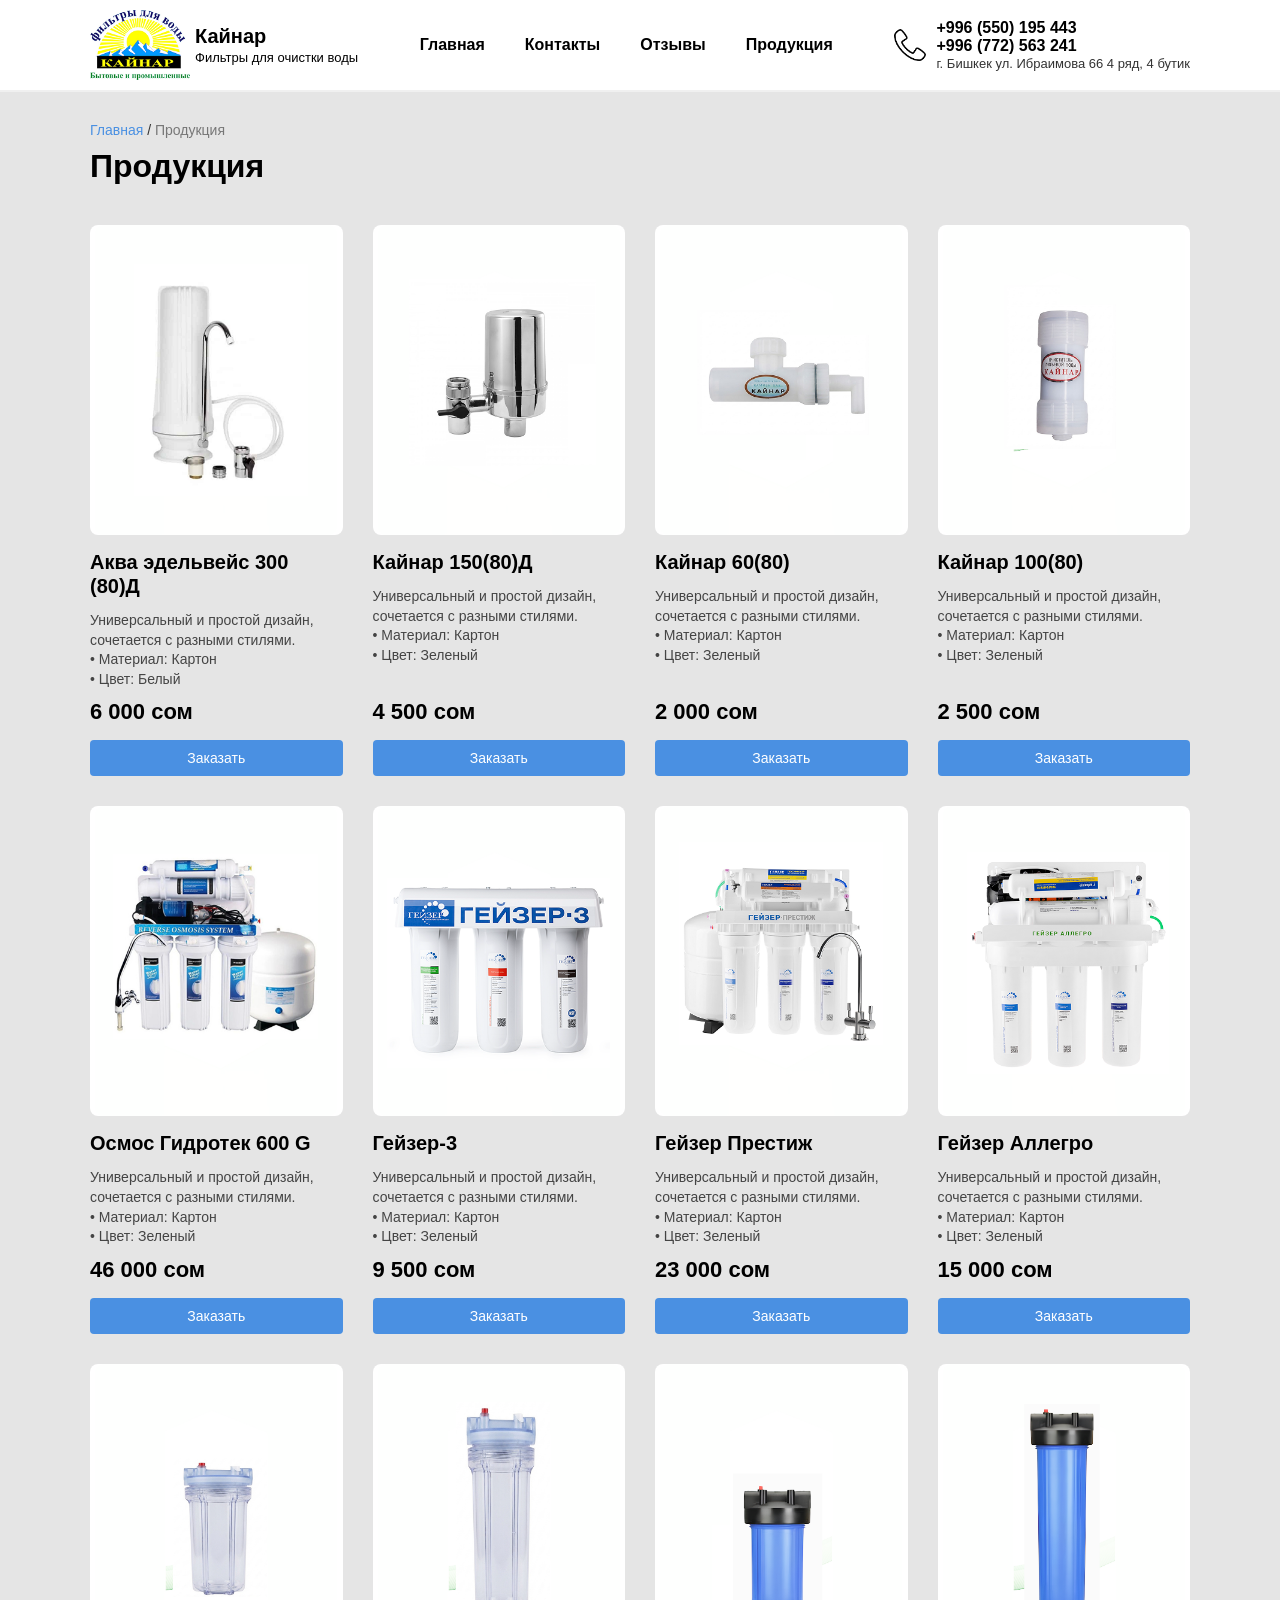
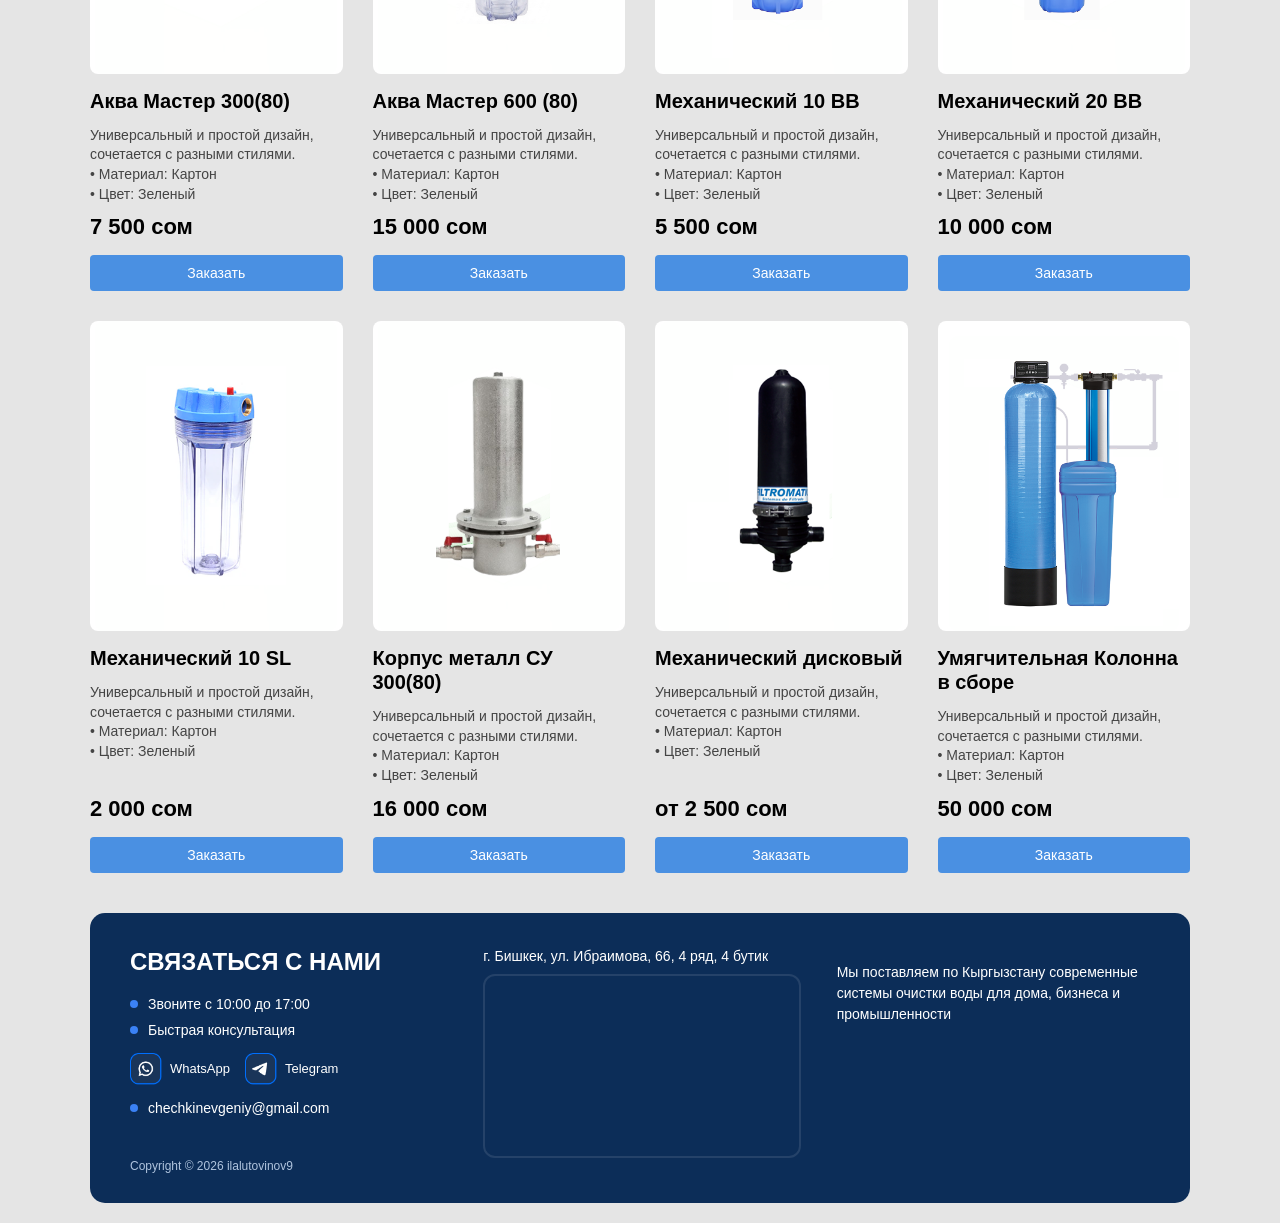
==== commit ba184435: "Update catalog.html" ====
--- a/catalog.html
+++ b/catalog.html
@@ -2,7 +2,8 @@
 <html lang="ru">
 <head>
     <meta charset="UTF-8">
-    <title>Продукция | Кайнар</title>
+    <title>Фильтры - Кайнар</title>
+    <meta name="description" content="Купить фильтры для воды в Бишкеке по выгодным ценам. Большой выбор систем очистки и комплектующих. Доступная стоимость, звоните!">
     <link rel="stylesheet" href="style.css">
 </head>
 <body>
@@ -18,7 +19,7 @@
         </a>
 
         <nav class="main-nav">
-            <a href="index.html">Главная</a>
+            <a href="/">Главная</a>
             <a href="contacts.html">Контакты</a>
             <a href="reviews.html">Отзывы</a>
             <a href="catalog.html">Продукция</a>
@@ -99,7 +100,7 @@
                 <img src="images/product5.png" alt="Товар" class="product-img">
                 <h3 class="product-name">Осмос Гидротек 600 G</h3>
                 <p class="product-info">Универсальный и простой дизайн, сочетается с разными стилями.<br>• Материал: Картон<br>• Цвет: Зеленый</p>
-                <div class="product-price">40 000 сом</div>
+                <div class="product-price">46 000 сом</div>
                 <!-- Ссылка вместо кнопки -->
                 <a href="https://wa.me/996772563241?text=Здравствуйте! Хочу заказать: Осмос Гидротек 600 G" 
                 class="buy-btn" 
@@ -279,4 +280,4 @@
     </div>
 </footer>
 </body>
-</html>+</html>
